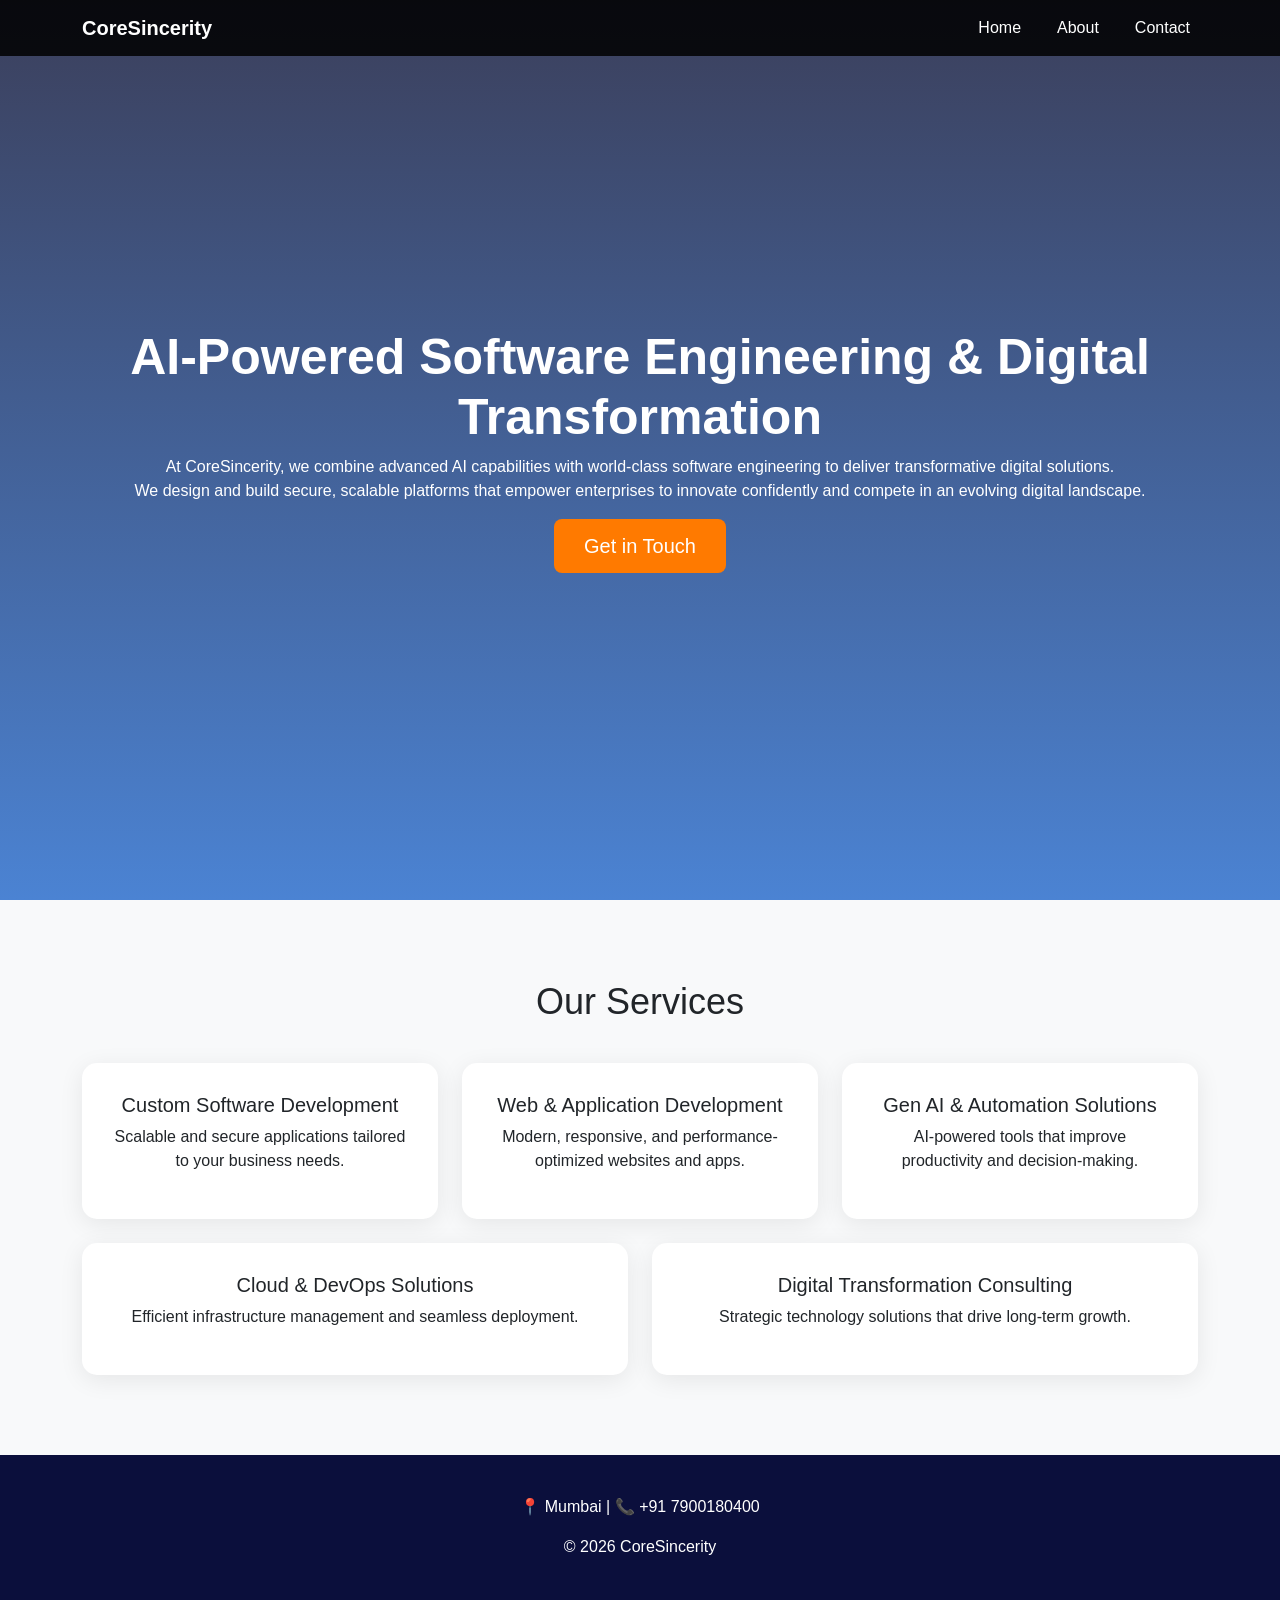
==== index.html @ d2a5ef57 "first commit" ====
<!DOCTYPE html>
<html lang="en">
<head>
<meta charset="UTF-8">
<meta name="viewport" content="width=device-width, initial-scale=1.0">
<title>CoreSincerity | Home</title>

<link href="https://cdn.jsdelivr.net/npm/bootstrap@5.3.2/dist/css/bootstrap.min.css" rel="stylesheet">
<link rel="stylesheet" href="css/style.css">
</head>
<body>

<!-- Navbar -->
<nav class="navbar navbar-expand-lg navbar-dark fixed-top">
<div class="container">
<a class="navbar-brand fw-bold" href="index.html">CoreSincerity</a>

<button class="navbar-toggler" type="button" data-bs-toggle="collapse" data-bs-target="#navbarNav">
<span class="navbar-toggler-icon"></span>
</button>

<div class="collapse navbar-collapse justify-content-end" id="navbarNav">
<ul class="navbar-nav">
<li class="nav-item"><a class="nav-link" href="index.html">Home</a></li>
<li class="nav-item"><a class="nav-link" href="about.html">About</a></li>
<li class="nav-item"><a class="nav-link" href="contact.html">Contact</a></li>
</ul>
</div>
</div>
</nav>

<!-- Hero -->
<section class="hero text-center text-white">
<div class="container">
<h1>AI-Powered Software Engineering & Digital Transformation</h1>
<p>At CoreSincerity, we combine advanced AI capabilities with world-class software engineering to deliver transformative digital solutions.
    <br>We design and build secure, scalable platforms that empower enterprises to innovate confidently and compete in an evolving digital landscape.</p>
<a href="contact.html" class="btn btn-custom btn-lg">Get in Touch</a>
</div>
</section>

<!-- Services -->
<section class="section bg-light">
<div class="container">
<h2 class="section-title">Our Services</h2>

<div class="row text-center">
<div class="col-md-4">
<div class="service-card">
<h5>Custom Software Development</h5>
<p>Scalable and secure applications tailored to your business needs.</p>
</div>
</div>

<div class="col-md-4">
<div class="service-card">
<h5>Web & Application Development</h5>
<p>Modern, responsive, and performance-optimized websites and apps.</p>
</div>
</div>

<div class="col-md-4">
<div class="service-card">
<h5>Gen AI & Automation Solutions</h5>
<p>AI-powered tools that improve productivity and decision-making.</p>
</div>
</div>
</div>
<!-- New row -->
<br>
<div class="row text-center">
<div class="col-md-6">
<div class="service-card">
<h5>Cloud & DevOps Solutions</h5>
<p>Efficient infrastructure management and seamless deployment.</p>
</div>
</div>

<div class="col-md-6">
<div class="service-card">
<h5>Digital Transformation Consulting</h5>
<p>Strategic technology solutions that drive long-term growth.</p>
</div>
</div>

</div>

</div>
</section>

<!-- Footer -->
<footer class="footer text-center">
<div class="container">
<p>📍 Mumbai | 📞 +91 7900180400</p>
<p>© 2026 CoreSincerity</p>
</div>
</footer>

<script src="https://cdn.jsdelivr.net/npm/bootstrap@5.3.2/dist/js/bootstrap.bundle.min.js"></script>
</body>
</html>
---- css/style.css ----
body {
font-family: 'Segoe UI', sans-serif;
margin: 0;
}

.navbar {
background: #0b0f3c;
}

.nav-link.active {
background: white;
color: #0b0f3c !important;
border-radius: 6px;
padding: 6px 15px;
}

.hero {
height: 100vh;
background: linear-gradient(rgba(10,15,50,0.8), rgba(30,100,200,0.8)),
url('https://images.unsplash.com/photo-1504384308090-c894fdcc538d') center/cover;
display: flex;
align-items: center;
justify-content: center;
}

.hero h1 {
font-size: 50px;
font-weight: 700;
}

.btn-custom {
background: #ff7a00;
border: none;
padding: 12px 30px;
color: white;
}

.section {
padding: 80px 0;
}

.section-title {
font-size: 36px;
margin-bottom: 40px;
text-align: center;
}

.service-card {
padding: 30px;
border-radius: 15px;
box-shadow: 0 5px 25px rgba(0,0,0,0.08);
transition: 0.3s;
background: white;
}

.service-card:hover {
transform: translateY(-8px);
}

.about-hero,
.contact-hero {
padding: 100px 0 60px 0;
background: linear-gradient(135deg,#0f1b63,#1e6ad6);
}

.contact-card {
background: white;
padding: 40px;
border-radius: 20px;
box-shadow: 0 10px 30px rgba(0,0,0,0.08);
margin-bottom: 20px;
}

.footer {
background: #0b0f3c;
color: white;
padding: 40px 0;
}

/* Navbar Styling */
.navbar {
    background-color: rgba(0, 0, 0, 0.85);
    transition: 0.4s ease;
}

.navbar-nav .nav-link {
    position: relative;
    color: #fff !important;
    font-weight: 500;
    margin-left: 20px;
    transition: 0.3s ease;
}

/* Animated underline */
.navbar-nav .nav-link::after {
    content: "";
    position: absolute;
    width: 0%;
    height: 2px;
    left: 0;
    bottom: -5px;
    background-color: #00ff22;
    transition: 0.4s ease;
}

.navbar-nav .nav-link:hover::after {
    width: 100%;
}

.navbar-nav .nav-link:hover {
    color: #00c6ff !important;
}
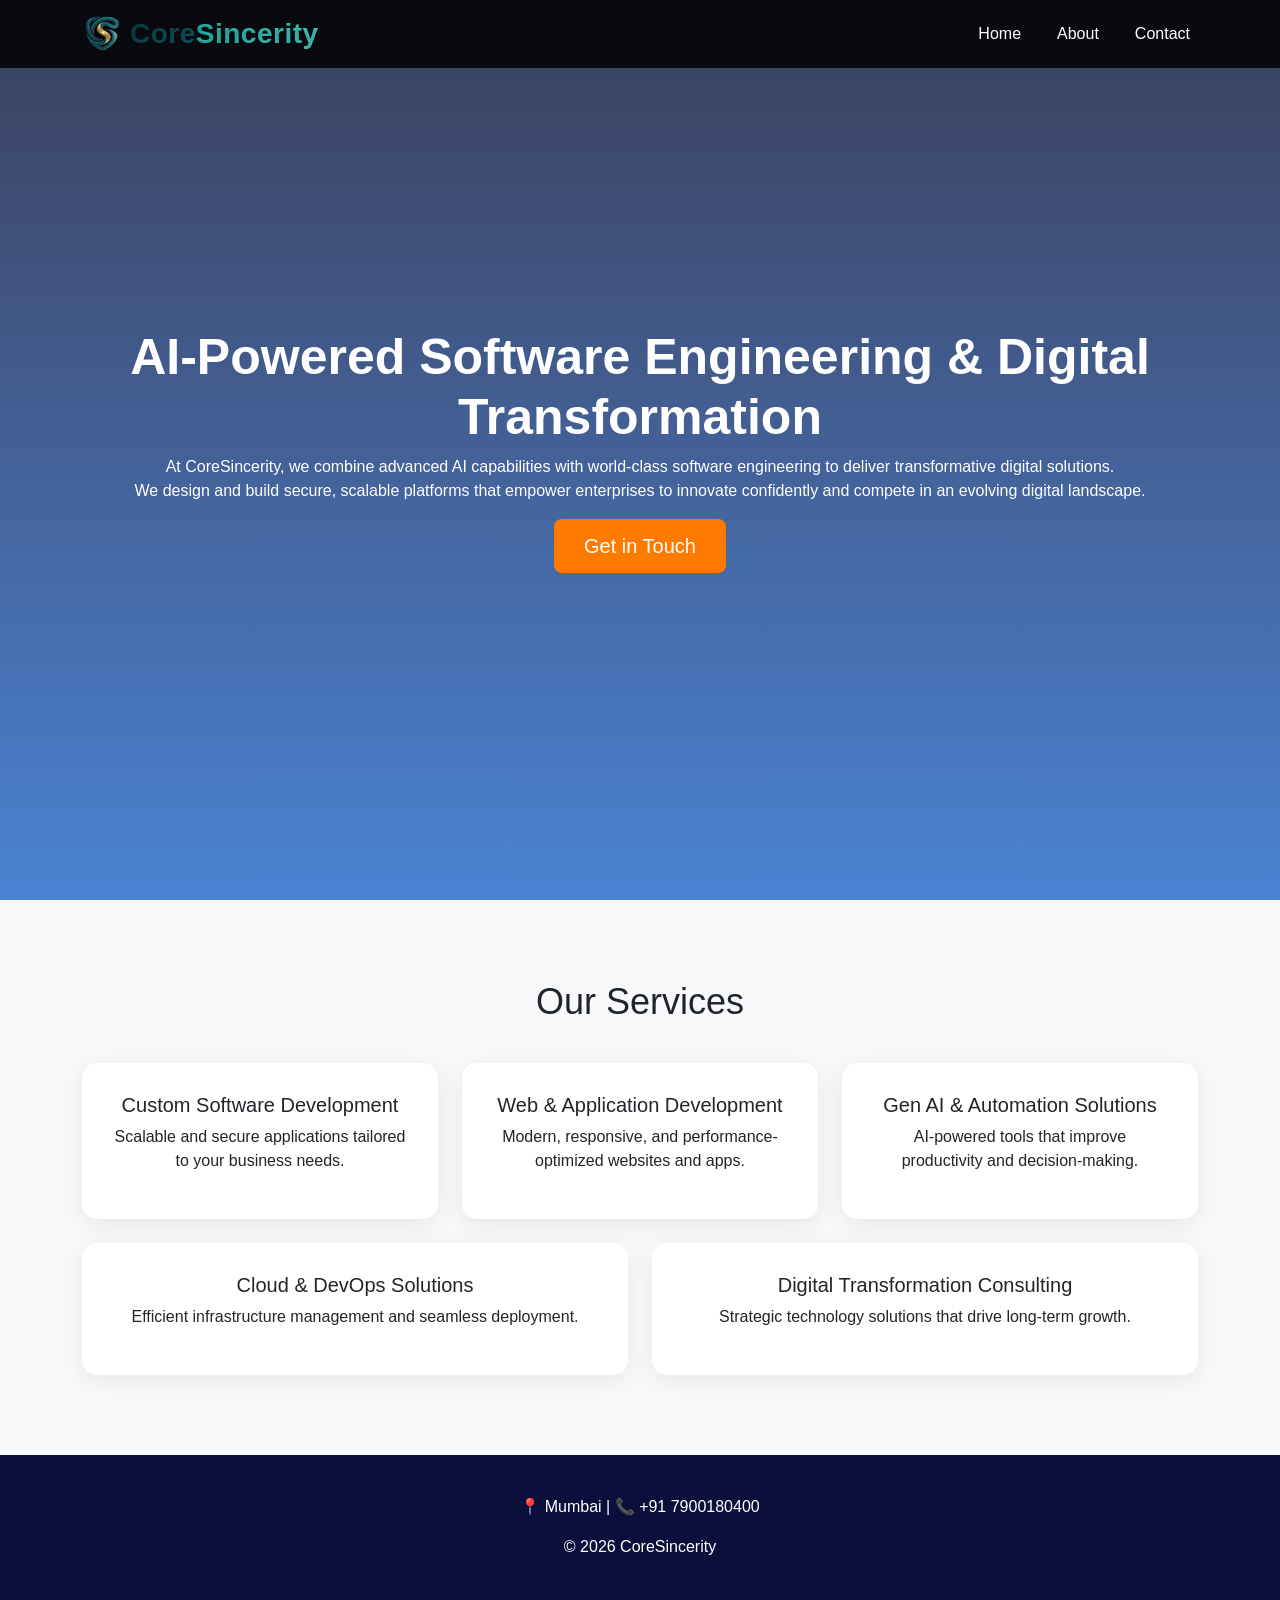
==== commit 9bd41357: "fix: adding logo" ====
--- a/index.html
+++ b/index.html
@@ -4,6 +4,7 @@
 <meta charset="UTF-8">
 <meta name="viewport" content="width=device-width, initial-scale=1.0">
 <title>CoreSincerity | Home</title>
+<link rel="icon" type="image/png" href="assets/logo1.png">
 
 <link href="https://cdn.jsdelivr.net/npm/bootstrap@5.3.2/dist/css/bootstrap.min.css" rel="stylesheet">
 <link rel="stylesheet" href="css/style.css">
@@ -13,7 +14,10 @@
 <!-- Navbar -->
 <nav class="navbar navbar-expand-lg navbar-dark fixed-top">
 <div class="container">
-<a class="navbar-brand fw-bold" href="index.html">CoreSincerity</a>
+<a class="navbar-brand brand-logo d-flex align-items-center" href="index.html">
+    <img src="assets/logo1.png" alt="CoreSincerity Logo" width="40" height="40" class="me-2">
+    <span class="core-text">Core</span><span class="sincerity-text">Sincerity</span>
+</a>
 
 <button class="navbar-toggler" type="button" data-bs-toggle="collapse" data-bs-target="#navbarNav">
 <span class="navbar-toggler-icon"></span>
--- a/css/style.css
+++ b/css/style.css
@@ -109,4 +109,50 @@
 
 .navbar-nav .nav-link:hover {
     color: #00c6ff !important;
+}
+
+/* Brand Container */
+.brand-logo {
+    font-size: 28px;
+    font-weight: 800;
+    font-family: 'Segoe UI', sans-serif;
+    letter-spacing: 0.5px;
+    text-decoration: none;
+}
+
+/* Core (Darker Teal) */
+.core-text {
+    background: linear-gradient(135deg, #0f3f47, #0d5661);
+    -webkit-background-clip: text;
+    -webkit-text-fill-color: transparent;
+}
+
+/* Sincerity (Lighter Teal) */
+.sincerity-text {
+    background: linear-gradient(135deg, #1aa39a, #2ec4b6);
+    -webkit-background-clip: text;
+    -webkit-text-fill-color: transparent;
+}
+
+/* Optional subtle depth */
+.brand-logo span {
+    text-shadow: 0 1px 2px rgba(0,0,0,0.15);
+}
+
+/* Hover Effect */
+.brand-logo:hover {
+    opacity: 0.85;
+    transition: 0.3s ease;
+}
+
+.core-text {
+    background: linear-gradient(135deg, #083c44, #115e63);
+    -webkit-background-clip: text;
+    -webkit-text-fill-color: transparent;
+}
+
+.sincerity-text {
+    background: linear-gradient(135deg, #1db5a8, #49d1c6);
+    -webkit-background-clip: text;
+    -webkit-text-fill-color: transparent;
 }
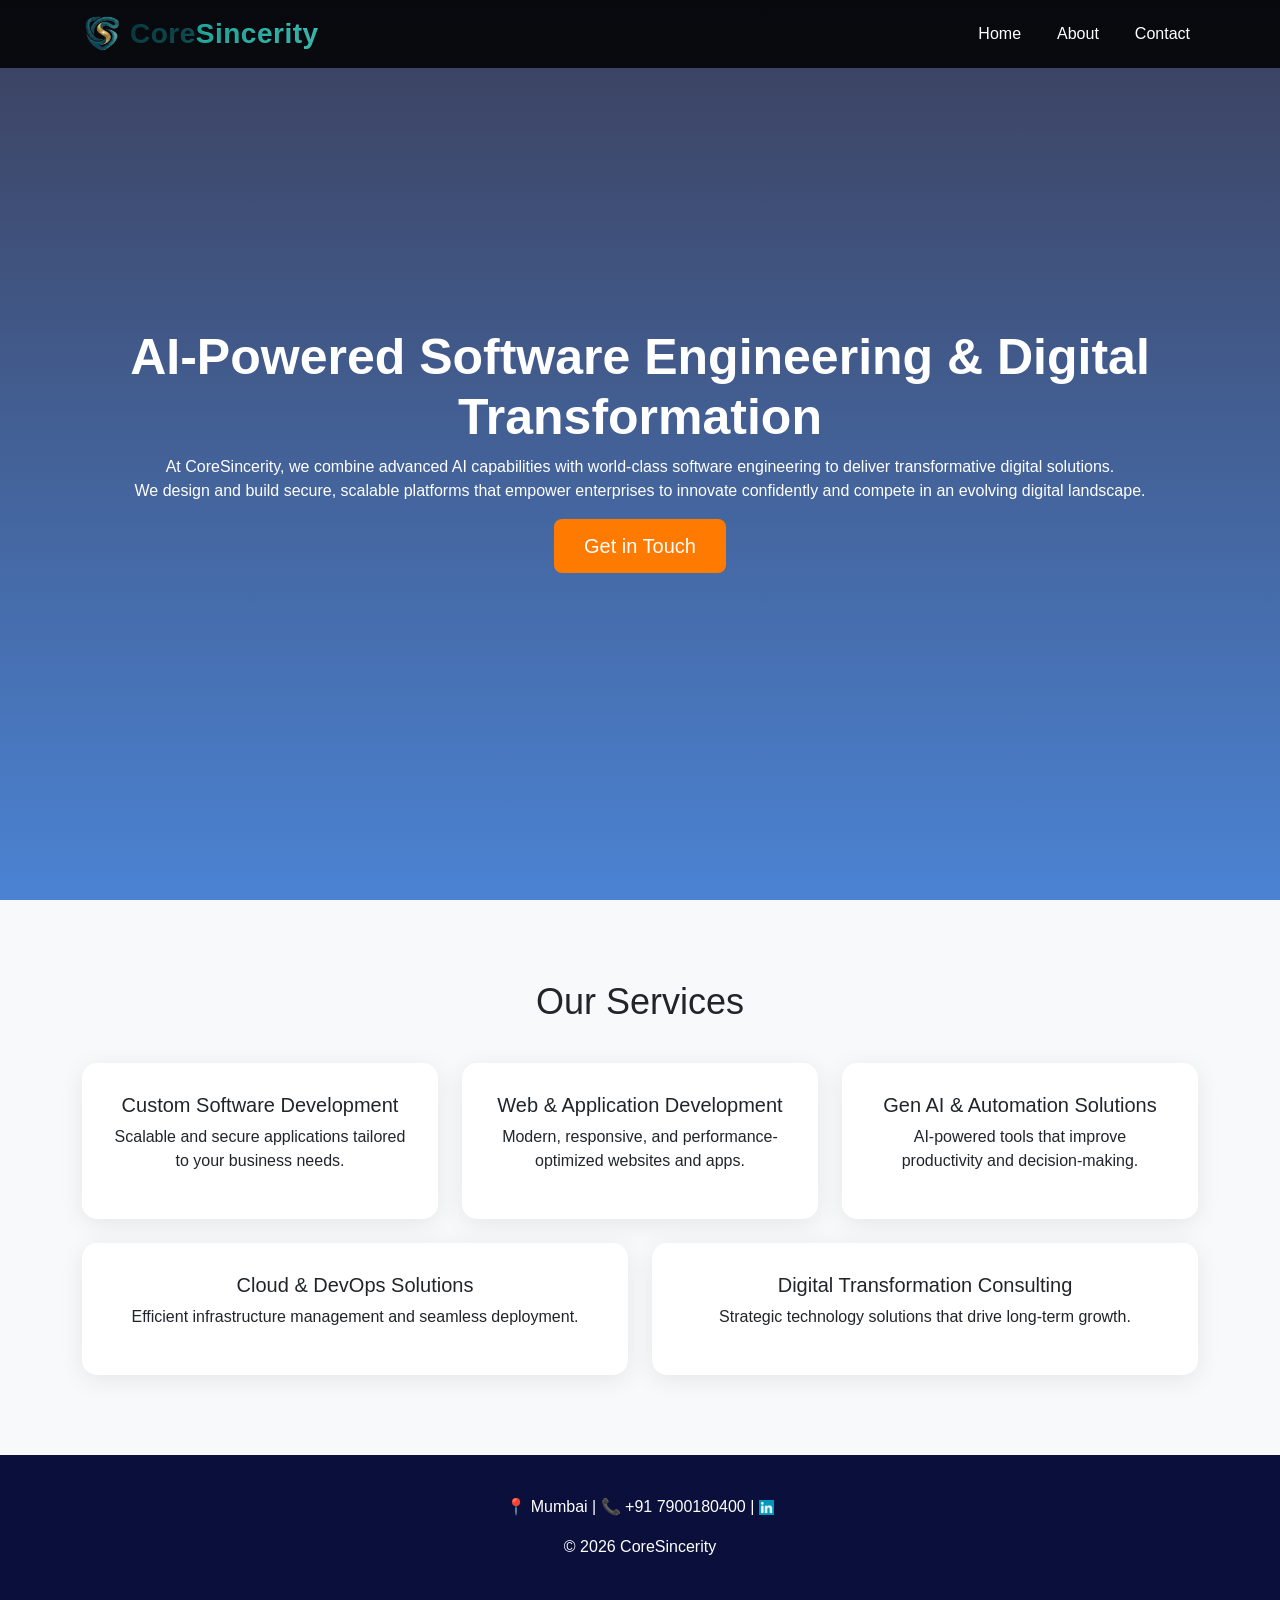
==== commit 61523385: "adding linkdin" ====
--- a/index.html
+++ b/index.html
@@ -8,6 +8,37 @@
 
 <link href="https://cdn.jsdelivr.net/npm/bootstrap@5.3.2/dist/css/bootstrap.min.css" rel="stylesheet">
 <link rel="stylesheet" href="css/style.css">
+
+<meta name="description" content="CoreSincerity is a Mumbai-based IT solutions company specializing in AI-powered software engineering, web development, cloud solutions, and digital transformation services.">
+<meta name="keywords" content="CoreSincerity, IT Solutions Mumbai, Software Development, AI Solutions, Web Development Company, Cloud Services, Digital Transformation">
+<meta name="author" content="CoreSincerity">
+<meta name="robots" content="index, follow">
+<meta property="og:title" content="CoreSincerity | AI-Powered IT Solutions">
+<meta property="og:description" content="Secure, scalable software engineering and AI-driven digital transformation solutions.">
+<meta property="og:image" content="https://coresincerity.com/assets/logo1.png">
+<meta property="og:url" content="https://coresincerity.com">
+<meta property="og:type" content="website">
+<script type="application/ld+json">
+{
+  "@context": "https://schema.org",
+  "@type": "Organization",
+  "name": "CoreSincerity",
+  "url": "https://coresincerity.com",
+  "logo": "https://coresincerity.com/assets/logo1.png",
+  "contactPoint": {
+    "@type": "ContactPoint",
+    "telephone": "+91-7900180400",
+    "contactType": "customer service",
+    "areaServed": "IN",
+    "availableLanguage": "English"
+  },
+  "address": {
+    "@type": "PostalAddress",
+    "addressLocality": "Mumbai",
+    "addressCountry": "India"
+  }
+}
+</script>
 </head>
 <body>
 
@@ -15,7 +46,7 @@
 <nav class="navbar navbar-expand-lg navbar-dark fixed-top">
 <div class="container">
 <a class="navbar-brand brand-logo d-flex align-items-center" href="index.html">
-    <img src="assets/logo1.png" alt="CoreSincerity Logo" width="40" height="40" class="me-2">
+    <img src="assets/logo1.png" alt="CoreSincerity IT Solutions Logo" width="40" height="40" class="me-2">
     <span class="core-text">Core</span><span class="sincerity-text">Sincerity</span>
 </a>
 
@@ -95,7 +126,14 @@
 <!-- Footer -->
 <footer class="footer text-center">
 <div class="container">
-<p>📍 Mumbai | 📞 +91 7900180400</p>
+<p>📍 Mumbai | 📞 +91 7900180400 | 
+    <a href="https://www.linkedin.com/in/coresincerity-labs-2841373b3" 
+       target="_blank">
+        <img src="assets/pngimg.com - linkedIn_PNG15.png" 
+             alt="LinkedIn Profile" 
+             class="linkedin-icon">
+    </a>
+</p>
 <p>© 2026 CoreSincerity</p>
 </div>
 </footer>
--- a/css/style.css
+++ b/css/style.css
@@ -155,4 +155,14 @@
     background: linear-gradient(135deg, #1db5a8, #49d1c6);
     -webkit-background-clip: text;
     -webkit-text-fill-color: transparent;
-}+}
+.linkedin-icon {
+    width: 15px;      /* adjust size */
+    height: auto;
+    transition: 0.3s ease;
+}
+
+.linkedin-icon:hover {
+    transform: scale(1.1);
+    opacity: 0.8;
+}
